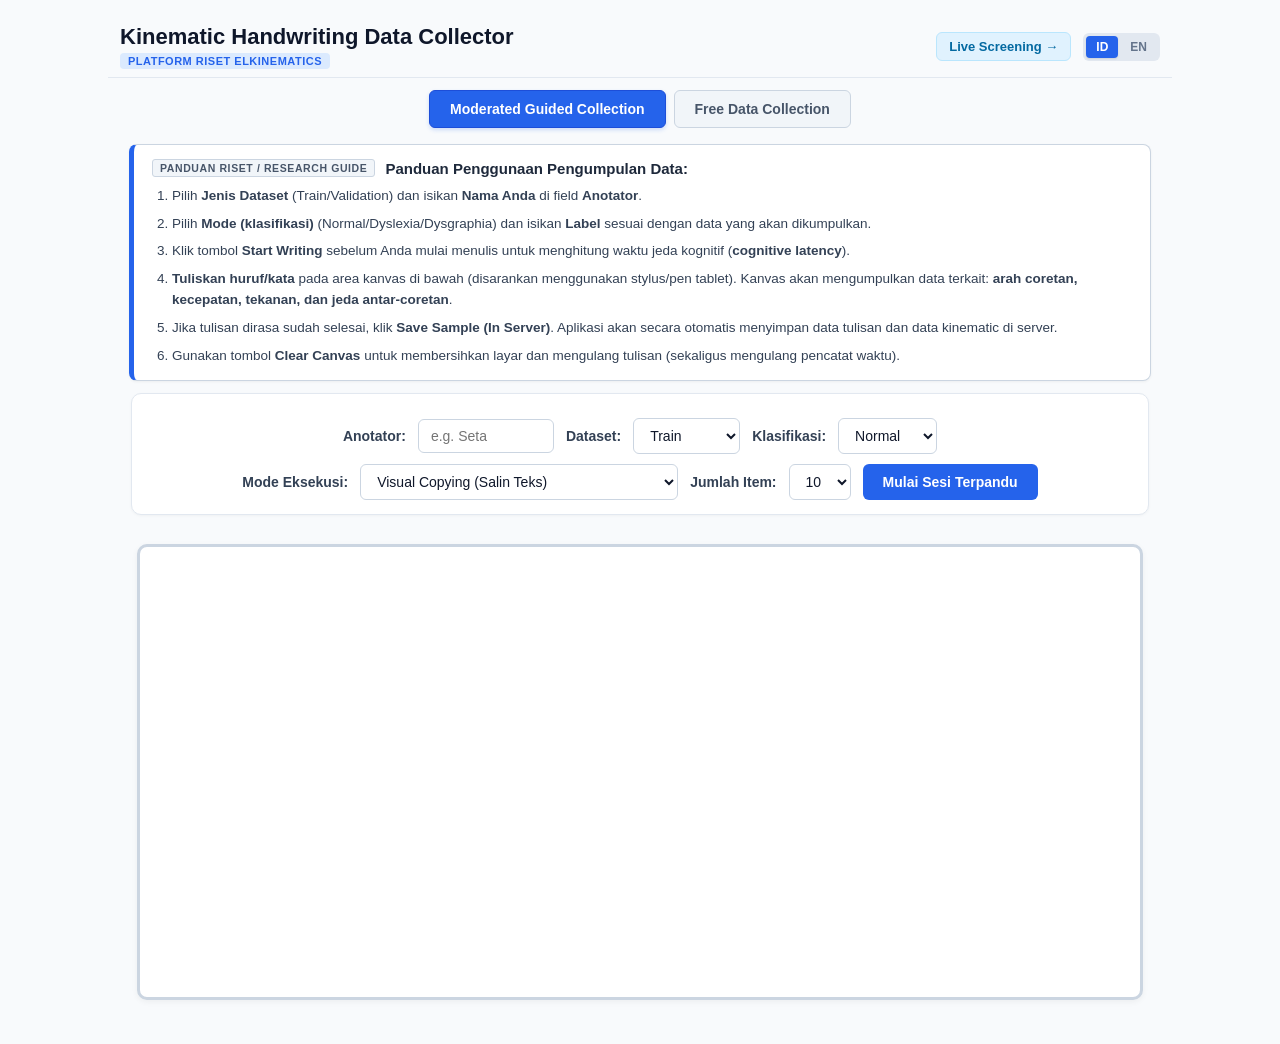
==== data_collector/index.html @ 6f91884f "remove dysgraphia" ====
<!DOCTYPE html>
<html lang="id">
<head>
    <meta charset="UTF-8">
    <meta name="viewport" content="width=device-width, initial-scale=1.0, user-scalable=no">
    <title>Kinematic Handwriting Data Collector</title>
    <link rel="stylesheet" href="css/index.css">
</head>
<body>
    <div class="top-header-bar">
        <div class="header-branding">
            <h2 data-i18n="collectorTitle">Kinematic Handwriting Data Collector</h2>
            <span class="sub-pill" data-i18n="subPill">Elkinematics Research Platform</span>
        </div>
        <div class="header-actions">
            <a href="screening.html" class="nav-link-btn" data-i18n="navToScreening">Live Screening &#8594;</a>
            <div class="lang-switch" role="group" aria-label="Language selection">
                <button type="button" class="lang-btn active" id="langIdBtn" onclick="switchLanguage('id')">ID</button>
                <button type="button" class="lang-btn" id="langEnBtn" onclick="switchLanguage('en')">EN</button>
            </div>
        </div>
    </div>

    <!-- Mode Selector Tabs -->
    <div class="tab-bar">
        <button id="tabGuided" class="tab-btn tab-active" type="button" data-i18n="tabGuided">Moderated Guided Collection</button>
        <button id="tabFree" class="tab-btn" type="button" data-i18n="tabFree">Free Data Collection</button>
    </div>

    <!-- Comprehensive 6-Point Research Guide (Universal Box) -->
    <div class="panduan">
        <div class="panduan-header">
            <span class="panduan-tag" data-i18n="guideTag">PANDUAN RISET / RESEARCH GUIDE</span>
            <h4 data-i18n="guideTitle">Panduan Penggunaan Pengumpulan Data:</h4>
        </div>
        <ol class="panduan-list">
            <li>
                <span data-i18n="guide1">Pilih <strong>Jenis Dataset</strong> (Train/Validation) dan isikan <strong>Nama Anda</strong> di field <strong>Anotator</strong>.</span>
            </li>
            <li>
                <span data-i18n="guide2">Pilih <strong>Mode (klasifikasi)</strong> (Normal/Dyslexia/Dysgraphia) dan isikan <strong>Label</strong> sesuai dengan data yang akan dikumpulkan.</span>
            </li>
            <li>
                <span data-i18n="guide3">Klik tombol <strong>Start Writing</strong> sebelum Anda mulai menulis untuk menghitung waktu jeda kognitif (<strong>cognitive latency</strong>).</span>
            </li>
            <li>
                <span data-i18n="guide4"><strong>Tuliskan huruf/kata</strong> pada area kanvas di bawah (disarankan menggunakan stylus/pen tablet). Kanvas akan mengumpulkan data terkait: <strong>arah coretan, kecepatan, tekanan, dan jeda antar-coretan</strong>.</span>
            </li>
            <li>
                <span data-i18n="guide5">Jika tulisan dirasa sudah selesai, klik <strong>Save Sample (In Server)</strong>. Aplikasi akan secara otomatis menyimpan data tulisan dan data kinematic di server.</span>
            </li>
            <li>
                <span data-i18n="guide6">Gunakan tombol <strong>Clear Canvas</strong> untuk membersihkan layar dan mengulang tulisan (sekaligus mengulang pencatat waktu).</span>
            </li>
        </ol>
    </div>

    <!-- ===================== MODERATED GUIDED PANEL ===================== -->
    <div id="guidedPanel">
        <!-- Session setup card -->
        <div id="sessionSetupCard" class="session-card">
            <div class="controls">
                <label for="modAnnotatorInput"><strong data-i18n="labelAnnotator">Anotator:</strong></label>
                <input type="text" id="modAnnotatorInput" placeholder="e.g. Seta" style="width: 110px;">

                <label for="modDatasetSelect"><strong data-i18n="labelDataset">Dataset:</strong></label>
                <select id="modDatasetSelect">
                    <option value="Train" data-i18n="optTrain">Train</option>
                    <option value="Validation" data-i18n="optValidation">Validation</option>
                </select>

                <label for="modModeSelect"><strong data-i18n="labelClassification">Klasifikasi:</strong></label>
                <select id="modModeSelect">
                    <option value="normal" data-i18n="optNormal">Normal</option>
                    <option value="dyslexia" data-i18n="optDyslexia">Dyslexia</option>
                    <!-- <option value="dysgraphia" data-i18n="optDysgraphia">Dysgraphia</option> -->
                </select>
            </div>
            <div class="controls">
                <label for="modExecutionMode"><strong data-i18n="labelExecutionMode">Mode Eksekusi:</strong></label>
                <select id="modExecutionMode">
                    <option value="visual_copying" data-i18n="optVisualCopying">Visual Copying (Salin Teks)</option>
                    <option value="spoken_dictation" data-i18n="optSpokenDictation">Spoken Dictation (Dikte Suara)</option>
                </select>

                <label for="modSessionLength"><strong data-i18n="labelItemCount">Jumlah Item:</strong></label>
                <select id="modSessionLength">
                    <option value="5">5</option>
                    <option value="10" selected>10</option>
                    <option value="15">15</option>
                    <option value="20">20</option>
                </select>

                <button id="startSessionBtn" type="button" class="btn-primary" data-i18n="btnStartGuided">Mulai Sesi Terpandu</button>
            </div>
        </div>

        <!-- Active session HUD -->
        <div id="sessionHud" class="session-card" style="display: none;">
            <div class="hud-top">
                <span id="sessionProgressText" class="hud-pill">Item 0 of 0</span>
                <span id="sessionLevelText" class="hud-pill hud-pill-level">-</span>
                <span id="liveLatencyDisplay" class="hud-pill hud-pill-latency" data-i18n="latencyWaiting">Latency: menunggu...</span>
            </div>
            <div class="progress-track"><div id="sessionProgressBar" class="progress-fill"></div></div>

            <!-- Examiner Oral Dictation HUD (active only during spoken_dictation mode) -->
            <div id="examinerOralCard" class="examiner-oral-card" style="display: none;">
                <div class="examiner-oral-header">
                    <span class="examiner-badge" data-i18n="examinerSpokenTag">Instruksi Penguji: Ucapkan kata berikut ke anak:</span>
                    <strong id="examinerSpokenTarget" class="examiner-target-text">-</strong>
                </div>
                <div class="examiner-actions">
                    <button id="startOralTimingBtn" type="button" class="btn-timer" data-i18n="btnStartOralTiming">Mulai Ukur Latency (Spasi)</button>
                    <button id="replayAudioBtn" type="button" class="btn-audio" data-i18n="btnPlayBrowserAudio">Putar Suara (Browser)</button>
                </div>
            </div>

            <div id="promptDisplayHeader" class="prompt-header">-</div>
        </div>

        <div id="sessionSummaryCard" class="session-card summary-card" style="display: none;"></div>
    </div>

    <!-- ===================== FREE PANEL ===================== -->
    <div id="freePanel" style="display: none;">
        <div id="promptArea" class="prompt-area-box">
            <h3 data-i18n="freePromptDesc">Prompt: Tulis teks acuan sesuai Label (huruf, kata, atau kalimat)</h3>
            <button id="startTimerBtn" class="btn-timer" data-i18n="btnStartWriting">Start Writing</button>
            <span id="latencyDisplay" class="latency-display-text" data-i18n="latencyWaitingToStart">Latency: Menunggu mulai...</span>
        </div>

        <div class="controls">
            <label for="datasetSelect"><strong data-i18n="labelDataset">Dataset:</strong></label>
            <select id="datasetSelect">
                <option value="Train" data-i18n="optTrain">Train</option>
                <option value="Validation" data-i18n="optValidation">Validation</option>
            </select>

            <label for="annotatorInput"><strong data-i18n="labelAnnotator">Anotator:</strong></label>
            <input type="text" id="annotatorInput" placeholder="e.g. Seta" style="width: 100px;">

            <label for="modeSelect"><strong data-i18n="labelClassification">Mode:</strong></label>
            <select id="modeSelect">
                <option value="normal" data-i18n="optNormal">Normal</option>
                <option value="dyslexia" data-i18n="optDyslexia">Dyslexia</option>
                <!-- <option value="dysgraphia" data-i18n="optDysgraphia">Dysgraphia</option> -->
            </select>

            <label for="labelInput"><strong data-i18n="labelReference">Label:</strong></label>
            <input type="text" id="labelInput" placeholder="e.g., bebek">
        </div>
    </div>

    <button id="analyzeBtn" style="display: none; background-color: #4CAF50; color: white;">Analyze Handwriting</button>
    <h3 id="resultText"></h3>

    <!-- Shared Drawing Canvas -->
    <canvas id="drawCanvas" width="1000" height="450"></canvas>

    <!-- Free mode action controls -->
    <div id="freeControls" class="controls" style="display: none;">
        <button id="downloadBtn" data-i18n="btnSaveSample">Save Sample (In Server)</button>
        <button id="clearBtn" data-i18n="btnClearCanvas">Clear Canvas</button>
    </div>

    <!-- Guided mode action controls -->
    <div id="guidedControls" class="controls" style="display: none;">
        <button id="saveAndNextBtn" type="button" class="btn-save" data-i18n="btnSaveAndNext">Save Sample (Next)</button>
        <button id="guidedClearBtn" type="button" data-i18n="btnClearCanvas">Clear Canvas</button>
        <button id="skipBtn" type="button" data-i18n="btnSkip">Skip</button>
        <button id="endSessionBtn" type="button" data-i18n="btnEndSession">End Session</button>
    </div>

    <script src="js/index.js"></script>
</body>
</html>
---- data_collector/css/index.css ----
/* Stylesheet for Data Collection Interface - Zero-Emoji Policy Enforced */

body {
    font-family: -apple-system, BlinkMacSystemFont, "Segoe UI", Roboto, Helvetica, Arial, sans-serif;
    text-align: center;
    background-color: #f8fafc;
    color: #1e293b;
    margin: 0;
    padding: 16px 20px 40px 20px;
}

/* Top Header Bar */
.top-header-bar {
    display: flex;
    justify-content: space-between;
    align-items: center;
    max-width: 1040px;
    margin: 0 auto 12px auto;
    padding: 8px 12px;
    border-bottom: 1px solid #e2e8f0;
    flex-wrap: wrap;
    gap: 10px;
}

.header-branding {
    text-align: left;
}

.header-branding h2 {
    margin: 0;
    font-size: 22px;
    color: #0f172a;
    font-weight: 700;
}

.sub-pill {
    display: inline-block;
    font-size: 11px;
    font-weight: 600;
    text-transform: uppercase;
    letter-spacing: 0.5px;
    color: #2563eb;
    background: #dbeafe;
    padding: 2px 8px;
    border-radius: 4px;
    margin-top: 3px;
}

.header-actions {
    display: flex;
    align-items: center;
    gap: 12px;
}

.nav-link-btn {
    text-decoration: none;
    font-size: 13px;
    font-weight: 600;
    color: #0369a1;
    background: #e0f2fe;
    padding: 6px 12px;
    border-radius: 6px;
    border: 1px solid #bae6fd;
    transition: background 0.15s ease;
}

.nav-link-btn:hover {
    background: #bae6fd;
}

/* Bilingual Language Switcher */
.lang-switch {
    display: inline-flex;
    background: #e2e8f0;
    padding: 3px;
    border-radius: 6px;
    gap: 2px;
}

.lang-btn {
    border: none;
    background: transparent;
    padding: 4px 10px;
    font-size: 12px;
    font-weight: 700;
    color: #64748b;
    border-radius: 4px;
    cursor: pointer;
    transition: background 0.15s ease, color 0.15s ease;
}

.lang-btn.active {
    background: #2563eb;
    color: #ffffff;
    box-shadow: 0 1px 2px rgba(0, 0, 0, 0.1);
}

/* Tabs */
.tab-bar {
    display: flex;
    justify-content: center;
    gap: 8px;
    margin: 12px auto 16px auto;
    max-width: 600px;
}

.tab-btn {
    padding: 10px 20px;
    font-size: 14px;
    cursor: pointer;
    border: 1px solid #cbd5e1;
    border-radius: 6px;
    background-color: #f1f5f9;
    color: #475569;
    font-weight: 600;
    transition: all 0.2s ease;
}

.tab-btn.tab-active {
    background-color: #2563eb;
    color: #ffffff;
    border-color: #1d4ed8;
    box-shadow: 0 2px 4px rgba(37, 99, 235, 0.2);
}

/* Comprehensive Research Guide Box */
.panduan {
    background-color: #ffffff;
    border: 1px solid #cbd5e1;
    border-left: 5px solid #2563eb;
    border-radius: 8px;
    padding: 14px 18px;
    margin: 12px auto;
    max-width: 980px;
    text-align: left;
    font-size: 13.5px;
    color: #334155;
    box-shadow: 0 1px 3px rgba(0, 0, 0, 0.05);
}

.panduan-header {
    display: flex;
    align-items: center;
    gap: 10px;
    margin-bottom: 8px;
}

.panduan-tag {
    font-size: 10.5px;
    font-weight: 700;
    letter-spacing: 0.6px;
    background: #f1f5f9;
    color: #475569;
    padding: 2px 7px;
    border-radius: 3px;
    border: 1px solid #cbd5e1;
}

.panduan-header h4 {
    margin: 0;
    color: #1e293b;
    font-size: 15px;
    font-weight: 700;
}

.panduan-list {
    margin: 0;
    padding-left: 20px;
    line-height: 1.6;
}

.panduan-list li {
    margin-bottom: 6px;
}

.panduan-list li:last-child {
    margin-bottom: 0;
}

/* Session Cards */
.session-card {
    background: #ffffff;
    border: 1px solid #e2e8f0;
    border-radius: 10px;
    padding: 14px 18px;
    margin: 12px auto;
    max-width: 980px;
    box-shadow: 0 1px 3px rgba(0, 0, 0, 0.04);
}

.prompt-area-box {
    margin: 12px auto;
    padding: 14px;
    background-color: #f1f5f9;
    border: 1px solid #e2e8f0;
    border-radius: 8px;
    max-width: 980px;
}

.prompt-area-box h3 {
    margin-top: 0;
    font-size: 15px;
    color: #334155;
}

.btn-timer {
    background-color: #2563eb;
    color: #ffffff;
    padding: 8px 16px;
    font-size: 14px;
    font-weight: 600;
    border: none;
    border-radius: 5px;
    cursor: pointer;
}

.latency-display-text {
    margin-left: 14px;
    font-weight: 700;
    color: #0f172a;
    font-size: 14px;
}

/* Controls */
.controls {
    margin-top: 10px;
    display: flex;
    justify-content: center;
    align-items: center;
    flex-wrap: wrap;
    gap: 12px;
}

.controls label {
    font-size: 14px;
    color: #334155;
}

input[type="text"],
select {
    padding: 8px 12px;
    font-size: 14px;
    border: 1px solid #cbd5e1;
    border-radius: 6px;
    background: #ffffff;
    color: #0f172a;
}

input[type="text"]:focus,
select:focus {
    outline: none;
    border-color: #2563eb;
    box-shadow: 0 0 0 2px rgba(37, 99, 235, 0.15);
}

button {
    padding: 10px 20px;
    font-size: 14px;
    cursor: pointer;
    border: none;
    border-radius: 6px;
    background-color: #e2e8f0;
    color: #334155;
    font-weight: 600;
    transition: opacity 0.15s, background-color 0.15s;
}

button:hover {
    opacity: 0.92;
}

.btn-primary {
    background-color: #2563eb;
    color: #ffffff;
}

.btn-save {
    background-color: #16a34a;
    color: #ffffff;
}

.btn-audio {
    background-color: #0284c7;
    color: #ffffff;
    margin-top: 8px;
    padding: 6px 14px;
    font-size: 13px;
}

#downloadBtn {
    background-color: #16a34a;
    color: #ffffff;
}

#clearBtn,
#guidedClearBtn {
    background-color: #dc2626;
    color: #ffffff;
}

/* Shared Drawing Canvas */
canvas {
    border: 3px solid #cbd5e1;
    border-radius: 10px;
    touch-action: none;
    background-color: #ffffff;
    margin-top: 10px;
    max-width: 100%;
    box-shadow: 0 2px 6px rgba(0, 0, 0, 0.05);
}

/* Active Session HUD */
.hud-top {
    display: flex;
    justify-content: center;
    gap: 10px;
    flex-wrap: wrap;
    margin-bottom: 10px;
}

.hud-pill {
    background: #eef2ff;
    color: #3730a3;
    padding: 4px 12px;
    border-radius: 999px;
    font-size: 13px;
    font-weight: 700;
}

.hud-pill-level {
    background: #ecfdf5;
    color: #065f46;
}

.hud-pill-latency {
    background: #fff7ed;
    color: #9a3412;
}

.progress-track {
    height: 8px;
    background: #e2e8f0;
    border-radius: 999px;
    overflow: hidden;
    margin: 8px auto 14px auto;
    max-width: 700px;
}

.progress-fill {
    height: 100%;
    width: 0%;
    background: #16a34a;
    transition: width 0.3s ease;
}

.prompt-header {
    font-size: 36px;
    font-weight: 800;
    color: #0f172a;
    min-height: 52px;
    display: flex;
    align-items: center;
    justify-content: center;
    letter-spacing: 0.5px;
}

.prompt-header-masked {
    font-size: 20px;
    font-weight: 600;
    color: #64748b;
    font-style: italic;
}

.summary-card {
    text-align: left;
    line-height: 1.8;
    background: #f0fdf4;
    border: 1px solid #bbf7d0;
}

/* Examiner Oral Dictation Card */
.examiner-oral-card {
    background: #f8fafc;
    border: 1px solid #cbd5e1;
    border-left: 5px solid #f59e0b;
    border-radius: 8px;
    padding: 10px 14px;
    margin: 10px auto 14px auto;
    max-width: 720px;
    display: flex;
    flex-direction: column;
    gap: 10px;
    align-items: center;
    box-shadow: 0 1px 3px rgba(0, 0, 0, 0.04);
}

.examiner-oral-header {
    display: flex;
    align-items: center;
    gap: 12px;
    flex-wrap: wrap;
    justify-content: center;
}

.examiner-badge {
    font-size: 12px;
    font-weight: 700;
    color: #92400e;
    background: #fef3c7;
    padding: 3px 8px;
    border-radius: 4px;
    border: 1px solid #fde68a;
}

.examiner-target-text {
    font-size: 24px;
    font-weight: 800;
    color: #0f172a;
    letter-spacing: 0.6px;
}

.examiner-actions {
    display: flex;
    gap: 10px;
    flex-wrap: wrap;
    justify-content: center;
}

.examiner-actions .btn-timer {
    padding: 7px 16px;
    font-size: 13.5px;
    background-color: #f59e0b;
    color: #ffffff;
}

.examiner-actions .btn-timer:hover {
    background-color: #d97706;
}

.examiner-actions .btn-timer:disabled {
    background-color: #94a3b8;
    cursor: default;
    opacity: 0.85;
}

.examiner-actions .btn-audio {
    margin-top: 0;
    padding: 7px 14px;
    font-size: 13px;
}
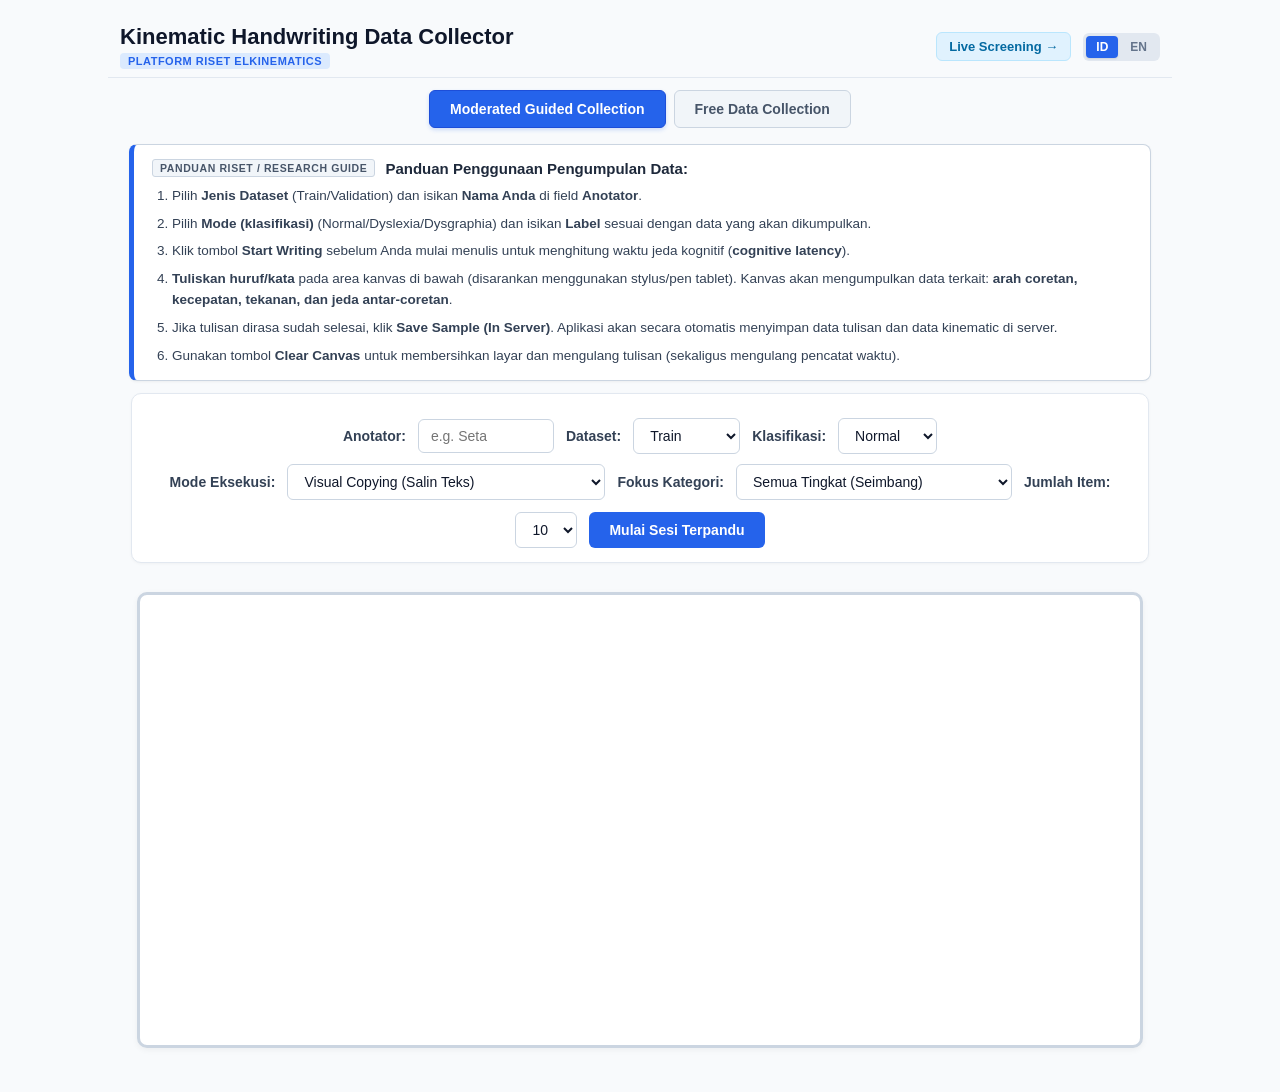
==== commit e729abe2: "adding more stimuli" ====
--- a/data_collector/index.html
+++ b/data_collector/index.html
@@ -83,12 +83,23 @@
                     <option value="spoken_dictation" data-i18n="optSpokenDictation">Spoken Dictation (Dikte Suara)</option>
                 </select>
 
+                <label for="modTierFocus"><strong data-i18n="labelTierFocus">Fokus Kategori:</strong></label>
+                <select id="modTierFocus">
+                    <option value="all" data-i18n="optTierAll" selected>Semua Tingkat (Seimbang)</option>
+                    <option value="letters" data-i18n="optTierLetters">Hanya Huruf (Level 1)</option>
+                    <option value="regular_words" data-i18n="optTierRegular">Hanya Kata Reguler (Level 2A)</option>
+                    <option value="anagram_words" data-i18n="optTierAnagram">Hanya Kata Anagram (Level 2B)</option>
+                    <option value="pseudowords" data-i18n="optTierPseudo">Hanya Kata Tanpa Makna (Level 2C)</option>
+                    <option value="sentences" data-i18n="optTierSentences">Hanya Kalimat (Level 3)</option>
+                </select>
+
                 <label for="modSessionLength"><strong data-i18n="labelItemCount">Jumlah Item:</strong></label>
                 <select id="modSessionLength">
                     <option value="5">5</option>
                     <option value="10" selected>10</option>
                     <option value="15">15</option>
                     <option value="20">20</option>
+                    <option value="26">26</option>
                 </select>
 
                 <button id="startSessionBtn" type="button" class="btn-primary" data-i18n="btnStartGuided">Mulai Sesi Terpandu</button>
@@ -101,6 +112,7 @@
                 <span id="sessionProgressText" class="hud-pill">Item 0 of 0</span>
                 <span id="sessionLevelText" class="hud-pill hud-pill-level">-</span>
                 <span id="liveLatencyDisplay" class="hud-pill hud-pill-latency" data-i18n="latencyWaiting">Latency: menunggu...</span>
+                <span id="livePressureDisplay" class="hud-pill hud-pill-pressure">Pressure: 0.00</span>
             </div>
             <div class="progress-track"><div id="sessionProgressBar" class="progress-fill"></div></div>
 
@@ -168,8 +180,8 @@
     <div id="guidedControls" class="controls" style="display: none;">
         <button id="saveAndNextBtn" type="button" class="btn-save" data-i18n="btnSaveAndNext">Save Sample (Next)</button>
         <button id="guidedClearBtn" type="button" data-i18n="btnClearCanvas">Clear Canvas</button>
-        <button id="skipBtn" type="button" data-i18n="btnSkip">Skip</button>
-        <button id="endSessionBtn" type="button" data-i18n="btnEndSession">End Session</button>
+        <button id="skipBtn" type="button" data-i18n="btnSkip" hidden>Skip</button>
+        <button id="endSessionBtn" type="button" data-i18n="btnEndSession" hidden>End Session</button>
     </div>
 
     <script src="js/index.js"></script>
--- a/data_collector/css/index.css
+++ b/data_collector/css/index.css
@@ -337,6 +337,11 @@
     color: #9a3412;
 }
 
+.hud-pill-pressure {
+    background: #e0f2fe;
+    color: #0369a1;
+}
+
 .progress-track {
     height: 8px;
     background: #e2e8f0;
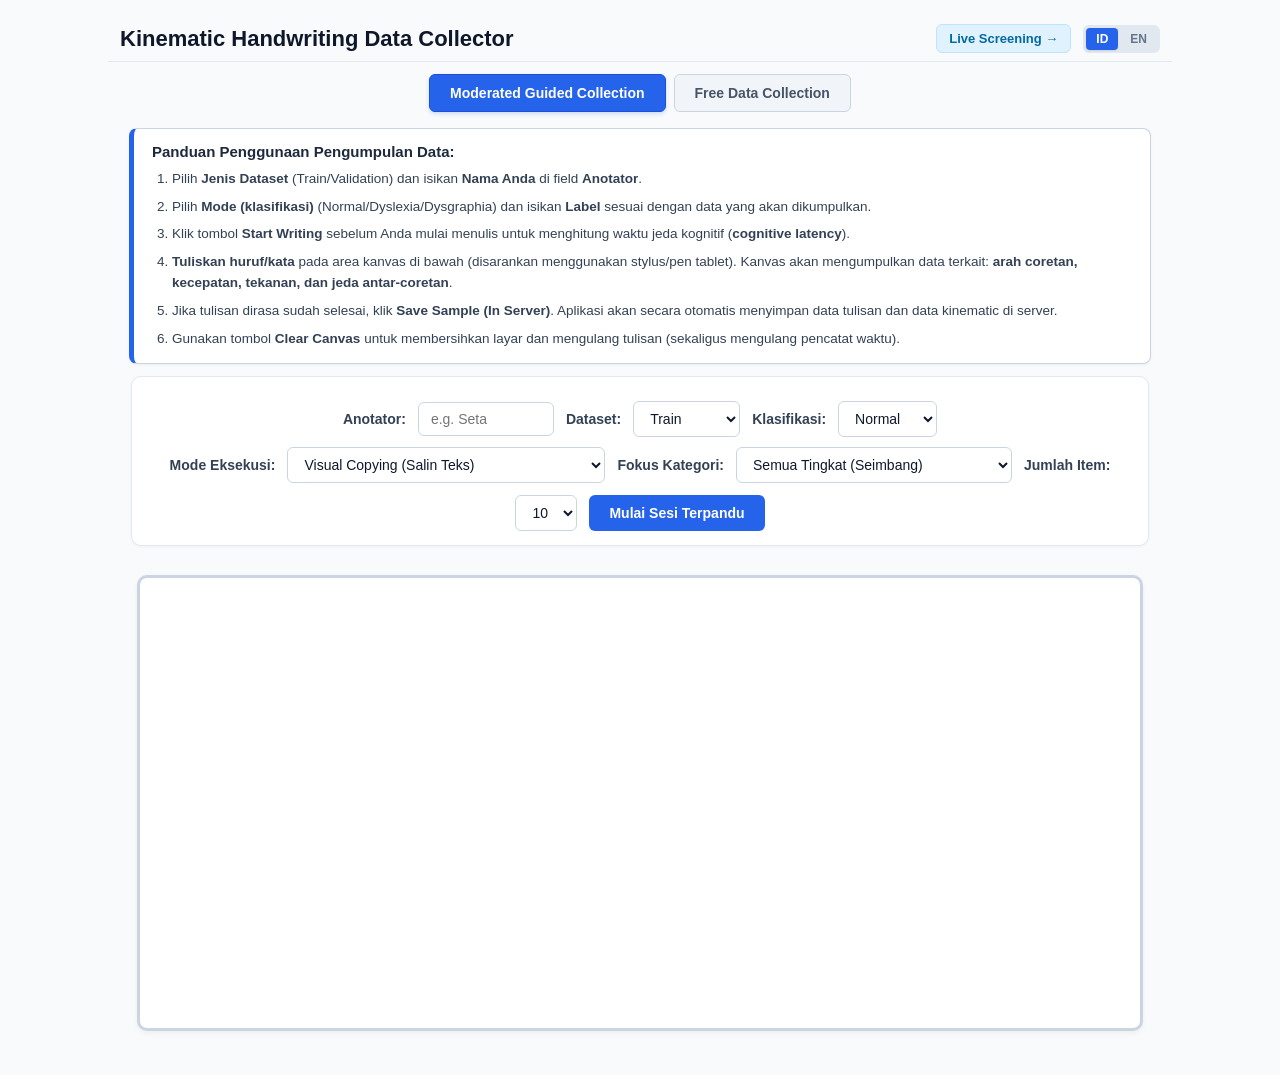
==== commit 725a42dc: "Transcript Result (decodedTextDisplay / result.winner): Isolated Letters: When a character reversal " ====
--- a/data_collector/index.html
+++ b/data_collector/index.html
@@ -10,7 +10,7 @@
     <div class="top-header-bar">
         <div class="header-branding">
             <h2 data-i18n="collectorTitle">Kinematic Handwriting Data Collector</h2>
-            <span class="sub-pill" data-i18n="subPill">Elkinematics Research Platform</span>
+            <!-- <span class="sub-pill" data-i18n="subPill">Elkinematics Research Platform</span> -->
         </div>
         <div class="header-actions">
             <a href="screening.html" class="nav-link-btn" data-i18n="navToScreening">Live Screening &#8594;</a>
@@ -30,7 +30,7 @@
     <!-- Comprehensive 6-Point Research Guide (Universal Box) -->
     <div class="panduan">
         <div class="panduan-header">
-            <span class="panduan-tag" data-i18n="guideTag">PANDUAN RISET / RESEARCH GUIDE</span>
+            <!-- <span class="panduan-tag" data-i18n="guideTag">PANDUAN RISET / RESEARCH GUIDE</span> -->
             <h4 data-i18n="guideTitle">Panduan Penggunaan Pengumpulan Data:</h4>
         </div>
         <ol class="panduan-list">
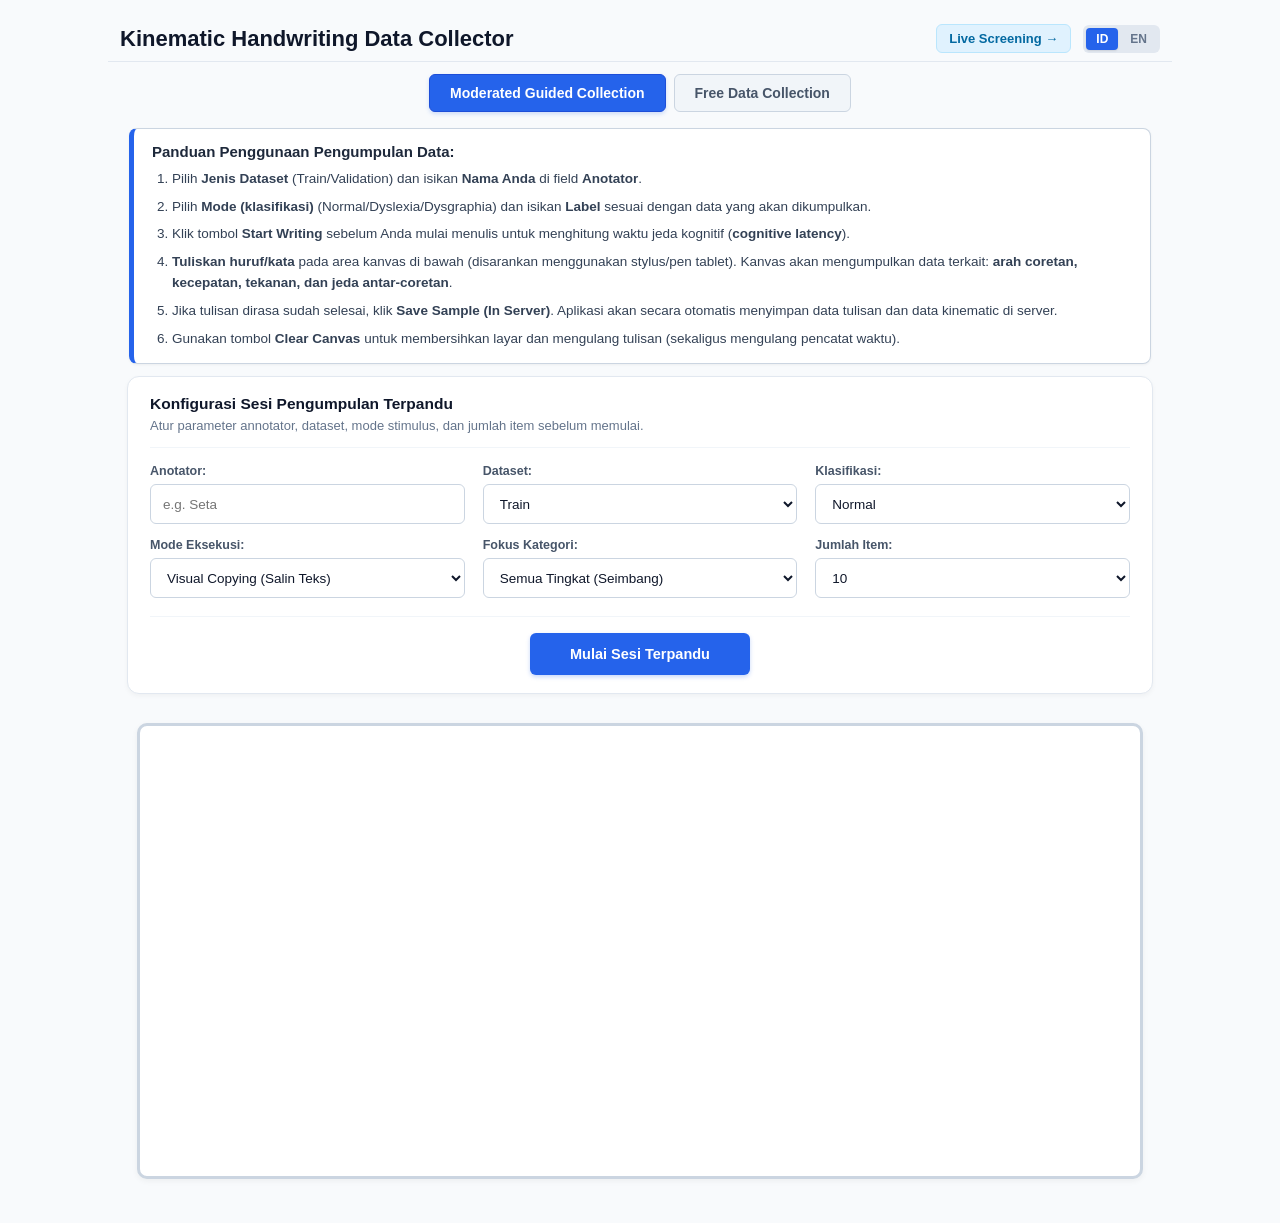
==== commit a6d365e2: "revamp form input setup" ====
--- a/data_collector/index.html
+++ b/data_collector/index.html
@@ -58,51 +58,69 @@
     <!-- ===================== MODERATED GUIDED PANEL ===================== -->
     <div id="guidedPanel">
         <!-- Session setup card -->
-        <div id="sessionSetupCard" class="session-card">
-            <div class="controls">
-                <label for="modAnnotatorInput"><strong data-i18n="labelAnnotator">Anotator:</strong></label>
-                <input type="text" id="modAnnotatorInput" placeholder="e.g. Seta" style="width: 110px;">
-
-                <label for="modDatasetSelect"><strong data-i18n="labelDataset">Dataset:</strong></label>
-                <select id="modDatasetSelect">
-                    <option value="Train" data-i18n="optTrain">Train</option>
-                    <option value="Validation" data-i18n="optValidation">Validation</option>
-                </select>
-
-                <label for="modModeSelect"><strong data-i18n="labelClassification">Klasifikasi:</strong></label>
-                <select id="modModeSelect">
-                    <option value="normal" data-i18n="optNormal">Normal</option>
-                    <option value="dyslexia" data-i18n="optDyslexia">Dyslexia</option>
-                    <!-- <option value="dysgraphia" data-i18n="optDysgraphia">Dysgraphia</option> -->
-                </select>
-            </div>
-            <div class="controls">
-                <label for="modExecutionMode"><strong data-i18n="labelExecutionMode">Mode Eksekusi:</strong></label>
-                <select id="modExecutionMode">
-                    <option value="visual_copying" data-i18n="optVisualCopying">Visual Copying (Salin Teks)</option>
-                    <option value="spoken_dictation" data-i18n="optSpokenDictation">Spoken Dictation (Dikte Suara)</option>
-                </select>
-
-                <label for="modTierFocus"><strong data-i18n="labelTierFocus">Fokus Kategori:</strong></label>
-                <select id="modTierFocus">
-                    <option value="all" data-i18n="optTierAll" selected>Semua Tingkat (Seimbang)</option>
-                    <option value="letters" data-i18n="optTierLetters">Hanya Huruf (Level 1)</option>
-                    <option value="regular_words" data-i18n="optTierRegular">Hanya Kata Reguler (Level 2A)</option>
-                    <option value="anagram_words" data-i18n="optTierAnagram">Hanya Kata Anagram (Level 2B)</option>
-                    <option value="pseudowords" data-i18n="optTierPseudo">Hanya Kata Tanpa Makna (Level 2C)</option>
-                    <option value="sentences" data-i18n="optTierSentences">Hanya Kalimat (Level 3)</option>
-                </select>
-
-                <label for="modSessionLength"><strong data-i18n="labelItemCount">Jumlah Item:</strong></label>
-                <select id="modSessionLength">
-                    <option value="5">5</option>
-                    <option value="10" selected>10</option>
-                    <option value="15">15</option>
-                    <option value="20">20</option>
-                    <option value="26">26</option>
-                </select>
-
-                <button id="startSessionBtn" type="button" class="btn-primary" data-i18n="btnStartGuided">Mulai Sesi Terpandu</button>
+        <div id="sessionSetupCard" class="session-card session-setup-card">
+            <div class="setup-header">
+                <h4 class="setup-title" data-i18n="setupTitle">Konfigurasi Sesi Pengumpulan Terpandu</h4>
+                <p class="setup-subtitle" data-i18n="setupSubtitle">Atur parameter annotator, dataset, mode stimulus, dan jumlah item sebelum memulai.</p>
+            </div>
+
+            <div class="setup-grid">
+                <div class="setup-field">
+                    <label for="modAnnotatorInput"><strong data-i18n="labelAnnotator">Anotator:</strong></label>
+                    <input type="text" id="modAnnotatorInput" placeholder="e.g. Seta" autocomplete="name">
+                </div>
+
+                <div class="setup-field">
+                    <label for="modDatasetSelect"><strong data-i18n="labelDataset">Dataset:</strong></label>
+                    <select id="modDatasetSelect">
+                        <option value="Train" data-i18n="optTrain">Train</option>
+                        <option value="Validation" data-i18n="optValidation">Validation</option>
+                    </select>
+                </div>
+
+                <div class="setup-field">
+                    <label for="modModeSelect"><strong data-i18n="labelClassification">Klasifikasi:</strong></label>
+                    <select id="modModeSelect">
+                        <option value="normal" data-i18n="optNormal">Normal</option>
+                        <option value="dyslexia" data-i18n="optDyslexia">Dyslexia</option>
+                        <!-- <option value="dysgraphia" data-i18n="optDysgraphia">Dysgraphia</option> -->
+                    </select>
+                </div>
+
+                <div class="setup-field">
+                    <label for="modExecutionMode"><strong data-i18n="labelExecutionMode">Mode Eksekusi:</strong></label>
+                    <select id="modExecutionMode">
+                        <option value="visual_copying" data-i18n="optVisualCopying">Visual Copying (Salin Teks)</option>
+                        <option value="spoken_dictation" data-i18n="optSpokenDictation">Spoken Dictation (Dikte Suara)</option>
+                    </select>
+                </div>
+
+                <div class="setup-field">
+                    <label for="modTierFocus"><strong data-i18n="labelTierFocus">Fokus Kategori:</strong></label>
+                    <select id="modTierFocus">
+                        <option value="all" data-i18n="optTierAll" selected>Semua Tingkat (Seimbang)</option>
+                        <option value="letters" data-i18n="optTierLetters">Hanya Huruf (Level 1)</option>
+                        <option value="regular_words" data-i18n="optTierRegular">Hanya Kata Reguler (Level 2A)</option>
+                        <option value="anagram_words" data-i18n="optTierAnagram">Hanya Kata Anagram (Level 2B)</option>
+                        <option value="pseudowords" data-i18n="optTierPseudo">Hanya Kata Tanpa Makna (Level 2C)</option>
+                        <option value="sentences" data-i18n="optTierSentences">Hanya Kalimat (Level 3)</option>
+                    </select>
+                </div>
+
+                <div class="setup-field">
+                    <label for="modSessionLength"><strong data-i18n="labelItemCount">Jumlah Item:</strong></label>
+                    <select id="modSessionLength">
+                        <option value="5">5</option>
+                        <option value="10" selected>10</option>
+                        <option value="15">15</option>
+                        <option value="20">20</option>
+                        <option value="26">26</option>
+                    </select>
+                </div>
+            </div>
+
+            <div class="setup-actions">
+                <button id="startSessionBtn" type="button" class="btn-primary btn-start-session" data-i18n="btnStartGuided">Mulai Sesi Terpandu</button>
             </div>
         </div>
 
--- a/data_collector/css/index.css
+++ b/data_collector/css/index.css
@@ -188,6 +188,122 @@
     box-shadow: 0 1px 3px rgba(0, 0, 0, 0.04);
 }
 
+/* Moderated Guided Setup Card */
+.session-setup-card {
+    border-radius: 12px;
+    padding: 18px 22px;
+    border: 1px solid #e2e8f0;
+    box-shadow: 0 2px 5px rgba(0, 0, 0, 0.04);
+    text-align: left;
+}
+
+.setup-header {
+    margin-bottom: 16px;
+    padding-bottom: 12px;
+    border-bottom: 1px solid #f1f5f9;
+}
+
+.setup-title {
+    margin: 0 0 4px 0;
+    font-size: 15.5px;
+    font-weight: 700;
+    color: #0f172a;
+}
+
+.setup-subtitle {
+    margin: 0;
+    font-size: 13px;
+    color: #64748b;
+    line-height: 1.4;
+}
+
+.setup-grid {
+    display: grid;
+    grid-template-columns: repeat(3, 1fr);
+    gap: 14px 18px;
+}
+
+.setup-field {
+    display: flex;
+    flex-direction: column;
+    gap: 6px;
+}
+
+.setup-field label {
+    font-size: 12.5px;
+    font-weight: 600;
+    color: #475569;
+}
+
+.setup-field input[type="text"],
+.setup-field select {
+    width: 100%;
+    box-sizing: border-box;
+    height: 40px;
+    padding: 8px 12px;
+    font-size: 13.5px;
+    border: 1px solid #cbd5e1;
+    border-radius: 6px;
+    background-color: #ffffff;
+    color: #0f172a;
+    transition: border-color 0.15s ease, box-shadow 0.15s ease;
+}
+
+.setup-field input[type="text"]:focus,
+.setup-field select:focus {
+    outline: none;
+    border-color: #2563eb;
+    box-shadow: 0 0 0 3px rgba(37, 99, 235, 0.12);
+}
+
+.setup-actions {
+    margin-top: 18px;
+    padding-top: 16px;
+    border-top: 1px solid #f1f5f9;
+    display: flex;
+    justify-content: center;
+}
+
+.btn-start-session {
+    min-width: 220px;
+    height: 42px;
+    padding: 10px 28px;
+    font-size: 14.5px;
+    font-weight: 700;
+    background-color: #2563eb;
+    color: #ffffff;
+    border: none;
+    border-radius: 6px;
+    cursor: pointer;
+    box-shadow: 0 2px 4px rgba(37, 99, 235, 0.25);
+    transition: all 0.15s ease;
+}
+
+.btn-start-session:hover {
+    background-color: #1d4ed8;
+    box-shadow: 0 4px 8px rgba(29, 78, 216, 0.3);
+    transform: translateY(-1px);
+}
+
+.btn-start-session:active {
+    transform: translateY(0);
+}
+
+@media (max-width: 768px) {
+    .setup-grid {
+        grid-template-columns: repeat(2, 1fr);
+    }
+}
+
+@media (max-width: 480px) {
+    .setup-grid {
+        grid-template-columns: 1fr;
+    }
+    .btn-start-session {
+        width: 100%;
+    }
+}
+
 .prompt-area-box {
     margin: 12px auto;
     padding: 14px;
